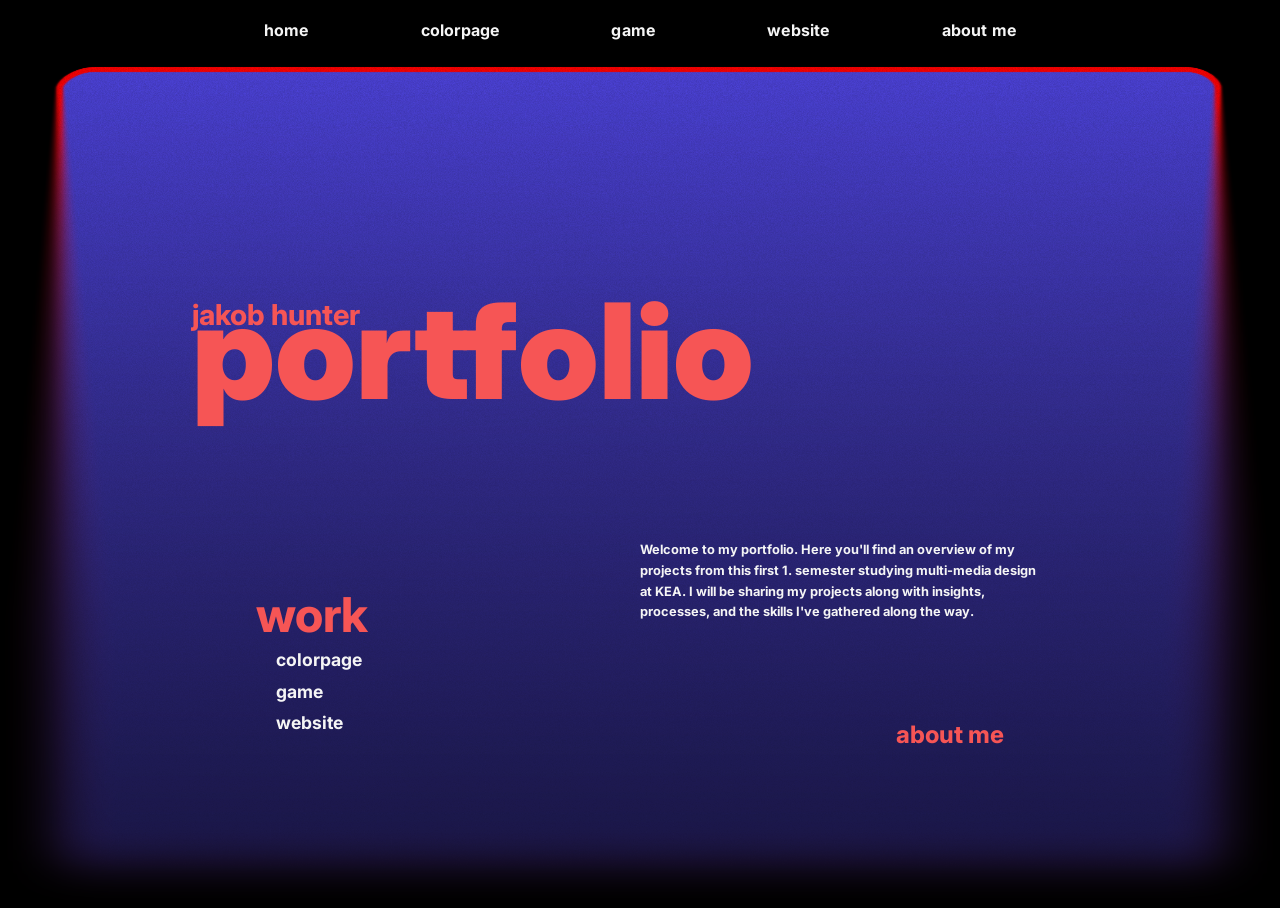
==== index.html @ 2b5abc12 "initial repo" ====
<!DOCTYPE html>
<html lang="en">

<head>
    <meta charset="UTF-8">
    <meta name="viewport" content="width=device-width, initial-scale=1.0">
    <title>Home</title>
    <link rel="stylesheet" href="main.css">
    <link rel="stylesheet" href="menu.css">
    <link rel="stylesheet" href="animation.css">
    <meta name="robots" content="noindex">
    <link rel="icon" href="images/favicon.ico" type="image/x-icon">


    <!-- FONTS -->
    <link rel="preconnect" href="https://fonts.googleapis.com">
    <link rel="preconnect" href="https://fonts.gstatic.com" crossorigin>
    <link
        href="https://fonts.googleapis.com/css2?family=Inter:ital,opsz,wght@0,14..32,100..900;1,14..32,100..900&family=Overpass:ital,wght@0,100..900;1,100..900&family=PT+Sans+Narrow:wght@400;700&display=swap"
        rel="stylesheet">

    <script src="menu.js"></script>
</head>

<body>
    <div class="spotlight"></div>
    <header class="menu-header">


        <nav class="menu-nav">
            <ul class="nav-links">
                <li><a href="index.html">home</a></li>
                <li><a href="colorpage.html">colorpage</a></li>
                <li><a href="game.html">game</a></li>
                <li><a href="website.html">website</a></li>
                <li><a href="about.html">about me</a></li>

                <!-- <li><a href="our_story.html">Our Story</a></li>
                <li><a href="inspiration.html">Inspiration</a></li>
                <li><a href="contact.html">Contact</a></li> -->
            </ul>

            <div class="burger">
                <div class="line"></div>
                <div class="line"></div>
                <div class="line"></div>
            </div>
        </nav>

    </header>

    <!-- <div class="pagewrap">

        <img src="assets/curve-left.svg" alt="Left Curve" class="side-border Border left">
        <img src="assets/curve-right.svg" alt="right Curve" class="side-border border right">
    </div> -->

    <img class="rect" src="images/Rectangle hq png.png" alt="">
    <img class="rect_desk front_rect" src="images/Rectangle desktop.png" alt="">



    <main>
        <h2 class="jakob text_glow">jakob hunter</h2>
        <h1 class="portfolio text_glow"> portfolio</h1>

        <div class="introtext">
            <p>
                Welcome to my portfolio. Here you'll find an overview of my projects from this first 1. semester
                studying multi-media design at KEA.
                I will be sharing my projects along with insights, processes, and the skills I've gathered along the
                way.
            </p>
        </div>


        <div class="overview">
            <h2 class="text_glow  overview_text"> work</h2>
            <div class="overviewnav">
                <h3><a class="glowPulse" href="colorpage.html">colorpage</a></h3>
                <h3><a class="glowPulse" href="game.html">game</a></h3>
                <h3><a class="glowPulse" href="website.html">website</a></h3>
            </div>
        </div>

        <h2> <a href="about.html" class="about text_glow"> about me </a>
        </h2>

    </main>


</body>

</html>
<script src="script.js"></script>
---- main.css ----
* {
  margin: 0;
  padding: 0;
  box-sizing: border-box;
}

img {
  width: 100%;
  height: auto;
  display: block;
}

/* FONTS */
@import url("https://fonts.googleapis.com/css2?family=Inter:ital,opsz,wght@0,14..32,100..900;1,14..32,100..900&family=Overpass:ital,wght@0,100..900;1,100..900&family=PT+Sans+Narrow:wght@400;700&display=swap");

/* -----MAIN COLOR PALETTE------ */

html {
  --red: #f65555;
  --backgroundcolor: #000000;
  --blue: #4d43db;
  --lightblue: #b9b4ff;
  --white: #f5f5f5;
}

/* ------ QUICK ADJUSTMENTS ------- */

.b_margin_10 {
  margin-bottom: 10px;
}

.b_margin_30 {
  margin-bottom: 30px;
}

/* ---------- ANIMATIONS --------- */

/* .text_glow:hover {
  color: #f65555; 
  text-shadow: 0 0px 0px #f65555, 0 0 0px #f65555, 0 0 0px #f65555, 0 0 0px #f65555;
  animation: SlowGlowPulse 2s ease-in ;
}

@keyframes SlowGlowPulse {
  0% {
    text-shadow: 0 0px 0px #f65555, 0 0 0px #f65555, 0 0 0px #f65555, 0 0 0px #f65555;
  }
  100% {
    text-shadow: 0 1px 5px #f65555, 0 0 6px #f65555, 0 0 7px #f65555, 0 0 10px #f65555;
  }
} */

.text_glow {
  color: var(--red);
  text-shadow: 0 0 0px transparent;
  transition: text-shadow 1.3s ease-in-out;
}

.text_glow:hover {
  text-shadow: 0 1px 5px #f65555, 0 0 6px #f65555, 0 0 7px #f65555, 0 0 10px #f65555;
}

/* STYLE */

body {
  background-color: var(--backgroundcolor);
}

h1 {
  position: absolute;
  font-family: "inter";
  font-weight: 900;
  color: var(--red);
  font-size: 500%;
  top: 30%;
  left: 15%;
}

h2 {
  font-family: "inter";
  font-weight: 750;
  color: var(--red);
  font-size: 200%;
}

h3 {
  font-family: "inter";
  font-weight: 700;
  color: var(--white);
  font-size: 90%;
}

p {
  font-family: "inter";
  font-weight: 700;
  color: var(--white);
  font-size: 70%;
}

.jakob {
  position: absolute;
  top: 30%;
  left: 15%;
  font-size: 130%;
  z-index: 2;
}

.introtext {
  position: absolute;
  top: 50%;
  left: 35%;
  width: 50%;
  font-size: 90%;
}

.overview {
  position: absolute;
  top: 65%;
  left: 20%;
  width: auto;
}

.overviewnav a {
  text-align: left;
  font-size: 90%;
  padding-left: 20px;
  line-height: 180%;
  text-decoration: none;
  color: var(--white);
  font-weight: 700;
}

.about {
  position: absolute;
  color: var(--red);
  left: 55%;
  top: 80%;
  font-size: 1.5rem;
  text-decoration: none;
}

.rect {
  position: absolute;
  top: 2%;
  z-index: -10;
}

.tematext {
  position: absolute;
  top: 9%;
  left: 13%;
  color: rgba(255, 255, 255, 0.551);
}

.colorpage {
  top: 18%;
  left: 13%;
  font-size: 420%;
}

.colorpage_grid {
  position: absolute;
  display: grid;
  grid-template-columns: 1fr;
  place-items: center;
  top: 30%;
  gap: 10px;
  padding-inline: 14%;
}

.gamepage_grid {
  position: absolute;
  display: grid;
  grid-template-columns: 1fr;
  place-items: center;
  top: 30%;
  gap: 10px;
}

.image,
.cursorvideo {
  border: solid 2px var(--lightblue);
  border-radius: 10px;
  transition: box-shadow 0.3s ease;
}

.image:hover,
.cursorvideo:hover {
  box-shadow: 0 0 100px #5fabd450, 0 0 0px #00ffff, 0 0 0px #000000;
}

.colorpagetext {
  padding-inline: 3%;
}

.colorpagetext2 {
  padding-right: 3%;
  padding-left: 10%;
  margin-bottom: 3%;
}

.colorsubhead {
  font-size: 100%;
  padding: 0%;
  text-align: left;
}

.javascripttext {
  padding-left: 7%;
  margin-top: 1%;
  margin-bottom: 1%;
}

.p5text {
  padding-left: 7%;
  margin-top: 5%;
  margin-bottom: 1%;
}

.cta_button {
  border: solid 2px var(--red);
  border-radius: 3px;
  background-color: transparent;
  color: var(--red);
  font-family: inter;
  width: 7.2rem;
  height: 2.7rem;
  font-weight: 700;
  display: inline-flex;
  justify-content: center;
  align-items: center;
  text-align: center;
  text-decoration: none;
}

.grid_div {
  place-content: center;
  place-items: center;
}

.cursorvideo {
  max-width: 100%;
}

.rect_desk {
  display: none;
}

.about_rect {
  position: absolute;
  object-position: top;
  margin-top: 3%;
  height: 150vh;
}

.front_rect {
  position: absolute;
  object-position: top;
  margin-top: 2%;
  height: 98vh;
}

/* ------------ FOOTER ------------ */

.site-footer {
  margin-top: auto;
  position: relative;
  padding-top: 3rem;
  padding-bottom: 1rem;
  font-family: "Inter";
  font-size: 0.9rem;
  text-align: center;
}

.site-footer p {
  color: rgba(255, 255, 255, 0.425);
}

/* --------DESKTOP-------------
---------------------------------
---------------------------------- */

@media (min-width: 768px) {
  .rect {
    display: none;
  }

  .rect_desk {
    display: block;
  }

  .colorpage {
    font-size: 6rem;
  }

  .colorsubhead {
    font-size: 2rem;
  }

  a {
    text-decoration: none;
  }

  p {
    font-size: 1rem;
    line-height: 1.3rem;
    font-weight: 430;
  }
  .javascripttext {
    font-size: 2.2rem;
  }

  .tematext {
    left: 8%;
    top: 11%;
  }

  .jakob {
    top: 33%;
    font-size: 1.8rem;
  }

  .overview_text {
    font-size: 3rem;
  }

  .overviewnav a {
    font-size: 1.1rem;
  }

  .portfolio {
    font-size: 8.3rem;
  }

  .about {
    left: 70%;
    color: var(--red);
  }

  .introtext {
    width: 25rem;
    left: 50%;
    top: 60%;
  }
  .introtext p {
    font-size: 0.8rem;
    font-weight: 700;
    word-wrap: break-word; /* ensures long words break if needed */
  }
  .overview {
    top: 65%;
  }

  .colorpage_grid {
    margin-top: 40px;
  }

  .image {
    margin-block: 10px;
  }
  .d_grid_1-1 {
    display: grid;
    grid-template-columns: 1fr 1fr;
    justify-items: center;
    align-items: center;
    margin-block: 3rem;
  }
}
---- menu.css ----
/* Desktop menu */
.nav-links {
  display: flex;
  gap: 0rem;
}

.menu-nav {
  position: absolute; /* or use fixed if you want it always visible on scroll */
  top: 0px;
  left: 0;
  width: 100%;
  display: flex;
  justify-content: space-between; /* or center / flex-end */
  padding: 0rem 0rem;
  z-index: 100;
}

.menu-nav ul {
  display: flex;
  gap: 2rem;
  list-style: none;
  padding: 0;
  margin: 0;
}

.nav-links a {
  display: inline-block;
  padding: 0rem 0rem;
  color: var(--white);
  text-decoration: none;
  font-family: inter;
  font-weight: 700;
  letter-spacing: 0.2px;
  transition: background-color 0.3s ease;
}

.nav-links a:hover,
.glowPulse:hover {
  color: var(--white); /* or something vibrant like #98E448 */
  text-shadow: 0 1px 10px var(--lightblue), 0 0 30px var(--lightblue), 0 0 70px var(--lightblue), 0 0 90px var(--lightblue);
  animation: glowPulse 0.8s infinite alternate;
}

@keyframes glowPulse {
  0% {
    text-shadow: 0 1px 10px var(--lightblue), 0 0 30px var(--lightblue), 0 0 70px var(--lightblue), 0 0 90px var(--lightblue);
  }
  100% {
    text-shadow: 0 0 2px var(--lightblue), 0 0 1px var(--lightblue), 0 0 40px var(--lightblue), 0 0 90px var(--red);
  }
}

.logotext {
  font-size: 3.3rem;
}

.logolink {
  text-decoration: none;
}

/* Burger icon hidden by default */

.burger {
  display: none;
  flex-direction: column;
  gap: 10px;
  cursor: pointer;
}

.burger .line {
  width: 35px;
  height: 3px;
  background: var(--red);
  border-radius: 2px;
  box-shadow: 0 0 3px rgba(255, 255, 0, 0.71);
}

@media (max-width: 768px) {
  .nav-links {
    display: none;
    position: absolute;
    top: 80px; /* or whatever height fits below your header */
    right: 20px;
    width: 200px; /* control width */
    background: linear-gradient(-40deg, #2b2393, var(--blue));
    border: solid 3px;
    border-radius: 1px;
    border-image: linear-gradient(0deg, #857df0, var(--lightblue)) 1;
    padding: 1rem;
    flex-direction: column;
    gap: 1rem;
    z-index: 10;
  }

  .nav-links a {
    color: var(--white);
    text-decoration: none;
    cursor: pointer;
    font-family: Inter;
    font-size: 130%;
    font-weight: 600;
    background-color: transparent;
  }

  .nav-links.active {
    display: flex;
  }

  .menu-nav ul {
    display: none;
    gap: 1.5rem;
    list-style: none;
    padding: 1rem;
    margin: 0;
  }

  .burger {
    display: flex;
    flex-direction: column;
    gap: 8px;
    position: absolute;
    top: 20px;
    right: 20px;
    cursor: pointer;
    z-index: 999;
  }

  .logotext {
    font-size: 2rem;
    z-index: 3;
  }
}

@media (min-width: 768px) {
  .menu-nav {
    display: flex;
    justify-content: center;
    align-items: center;
    top: 20px;
    left: 0;
    width: 100%;
  }

  .menu-nav ul {
    display: flex;
    gap: 7rem;
    list-style: none;
    padding: 0;
    margin: 0;
  }

  .burger {
    display: none; /* hide burger on desktop */
  }
}
---- animation.css ----
.spotlight {
  position: fixed;
  top: 0;
  left: 0;
  width: 100vw;
  height: 100vh;
  pointer-events: none;
  background: radial-gradient(circle 100px at 50% 50%, white 0%, rgba(0, 0, 0, 0) 0%);
  mix-blend-mode: screen;
  z-index: -0;
}
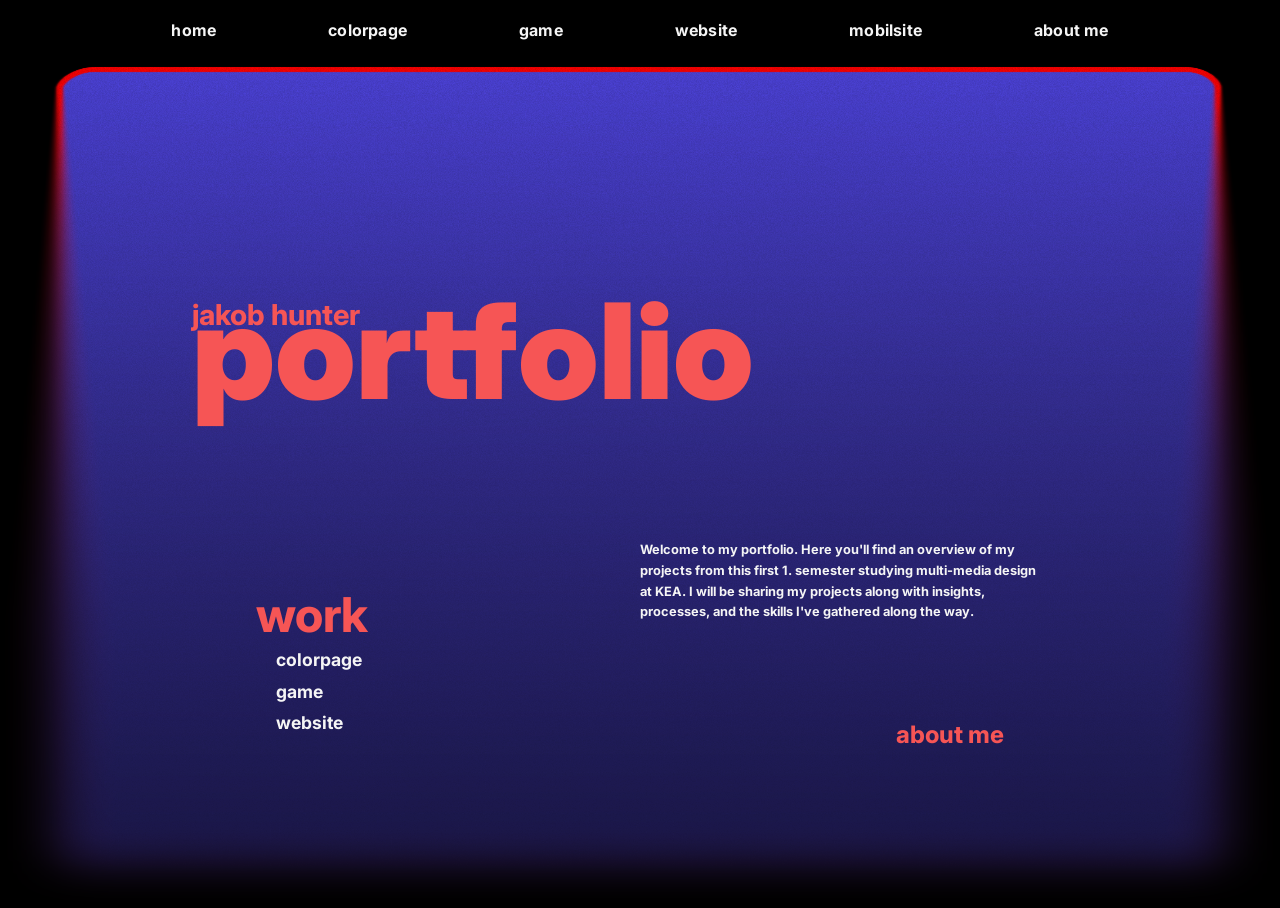
==== commit 9090ce68: "justering og clean ups" ====
--- a/index.html
+++ b/index.html
@@ -33,11 +33,8 @@
                 <li><a href="colorpage.html">colorpage</a></li>
                 <li><a href="game.html">game</a></li>
                 <li><a href="website.html">website</a></li>
+                <li><a href="mobilsite.html">mobilsite</a></li>
                 <li><a href="about.html">about me</a></li>
-
-                <!-- <li><a href="our_story.html">Our Story</a></li>
-                <li><a href="inspiration.html">Inspiration</a></li>
-                <li><a href="contact.html">Contact</a></li> -->
             </ul>
 
             <div class="burger">
@@ -49,11 +46,6 @@
 
     </header>
 
-    <!-- <div class="pagewrap">
-
-        <img src="assets/curve-left.svg" alt="Left Curve" class="side-border Border left">
-        <img src="assets/curve-right.svg" alt="right Curve" class="side-border border right">
-    </div> -->
 
     <img class="rect" src="images/Rectangle hq png.png" alt="">
     <img class="rect_desk front_rect" src="images/Rectangle desktop.png" alt="">
--- a/menu.css
+++ b/menu.css
@@ -5,12 +5,12 @@
 }
 
 .menu-nav {
-  position: absolute; /* or use fixed if you want it always visible on scroll */
+  position: absolute;
   top: 0px;
   left: 0;
   width: 100%;
   display: flex;
-  justify-content: space-between; /* or center / flex-end */
+  justify-content: space-between;
   padding: 0rem 0rem;
   z-index: 100;
 }
@@ -36,7 +36,7 @@
 
 .nav-links a:hover,
 .glowPulse:hover {
-  color: var(--white); /* or something vibrant like #98E448 */
+  color: var(--white);
   text-shadow: 0 1px 10px var(--lightblue), 0 0 30px var(--lightblue), 0 0 70px var(--lightblue), 0 0 90px var(--lightblue);
   animation: glowPulse 0.8s infinite alternate;
 }
@@ -58,8 +58,6 @@
   text-decoration: none;
 }
 
-/* Burger icon hidden by default */
-
 .burger {
   display: none;
   flex-direction: column;
@@ -79,9 +77,9 @@
   .nav-links {
     display: none;
     position: absolute;
-    top: 80px; /* or whatever height fits below your header */
+    top: 80px;
     right: 20px;
-    width: 200px; /* control width */
+    width: 200px;
     background: linear-gradient(-40deg, #2b2393, var(--blue));
     border: solid 3px;
     border-radius: 1px;
@@ -150,6 +148,6 @@
   }
 
   .burger {
-    display: none; /* hide burger on desktop */
+    display: none;
   }
 }
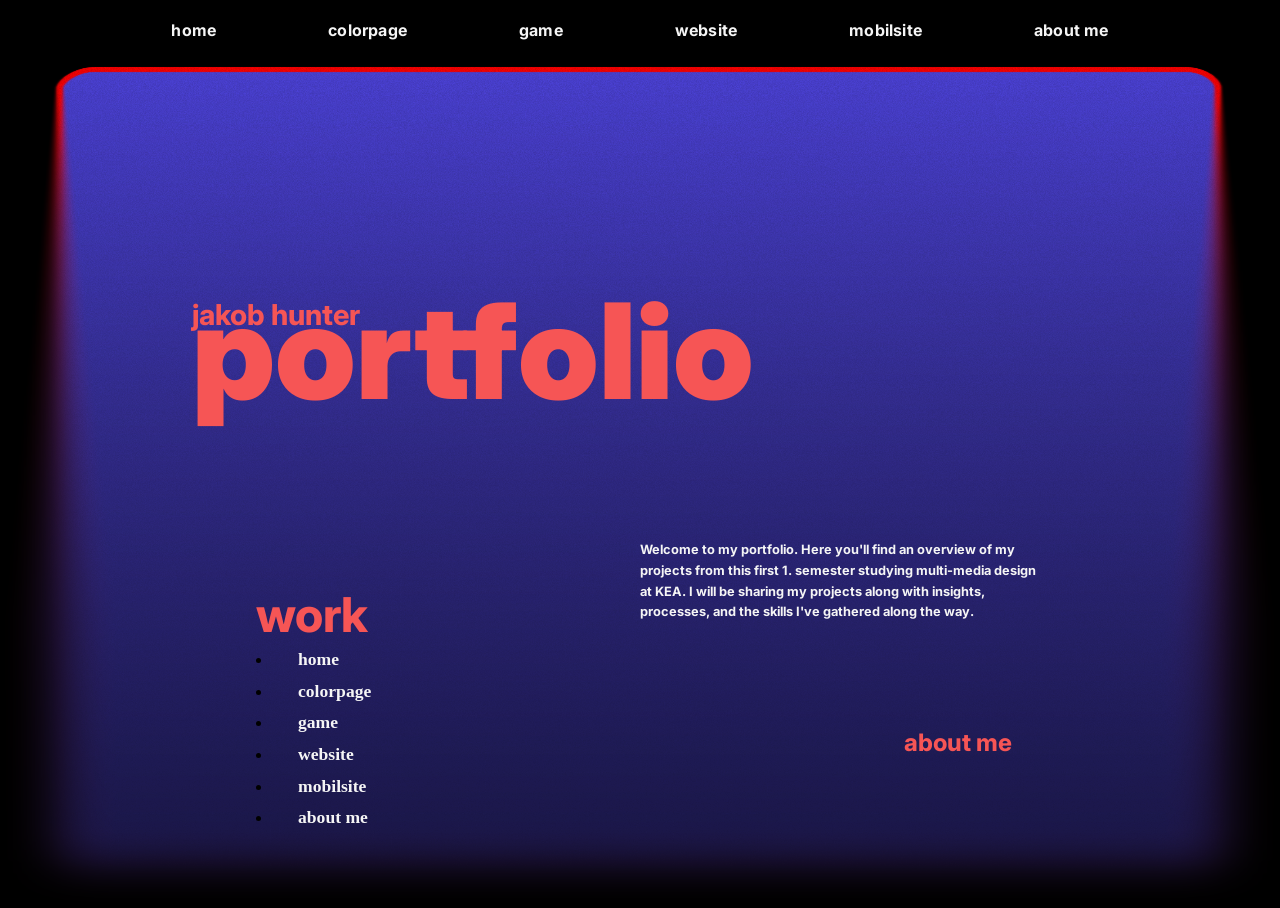
==== commit a067f1c5: "updates, 404 page, p5.js added, bug fixes m.m" ====
--- a/index.html
+++ b/index.html
@@ -69,9 +69,12 @@
         <div class="overview">
             <h2 class="text_glow  overview_text"> work</h2>
             <div class="overviewnav">
-                <h3><a class="glowPulse" href="colorpage.html">colorpage</a></h3>
-                <h3><a class="glowPulse" href="game.html">game</a></h3>
-                <h3><a class="glowPulse" href="website.html">website</a></h3>
+                <li><a href="index.html">home</a></li>
+                <li><a href="colorpage.html">colorpage</a></li>
+                <li><a href="game.html">game</a></li>
+                <li><a href="website.html">website</a></li>
+                <li><a href="mobilsite.html">mobilsite</a></li>
+                <li><a href="about.html">about me</a></li>
             </div>
         </div>
 
--- a/main.css
+++ b/main.css
@@ -35,21 +35,6 @@
 
 /* ---------- ANIMATIONS --------- */
 
-/* .text_glow:hover {
-  color: #f65555; 
-  text-shadow: 0 0px 0px #f65555, 0 0 0px #f65555, 0 0 0px #f65555, 0 0 0px #f65555;
-  animation: SlowGlowPulse 2s ease-in ;
-}
-
-@keyframes SlowGlowPulse {
-  0% {
-    text-shadow: 0 0px 0px #f65555, 0 0 0px #f65555, 0 0 0px #f65555, 0 0 0px #f65555;
-  }
-  100% {
-    text-shadow: 0 1px 5px #f65555, 0 0 6px #f65555, 0 0 7px #f65555, 0 0 10px #f65555;
-  }
-} */
-
 .text_glow {
   color: var(--red);
   text-shadow: 0 0 0px transparent;
@@ -92,25 +77,34 @@
 
 p {
   font-family: "inter";
-  font-weight: 700;
+  font-weight: 600;
   color: var(--white);
-  font-size: 70%;
+  font-size: 0.95rem;
+  line-height: 1.15rem;
 }
 
 .jakob {
   position: absolute;
-  top: 30%;
+  top: 29%;
   left: 15%;
   font-size: 130%;
   z-index: 2;
 }
 
+.portfolio {
+  font-size: 410%;
+}
+
 .introtext {
   position: absolute;
-  top: 50%;
-  left: 35%;
+  top: 41%;
+  left: 37%;
   width: 50%;
-  font-size: 90%;
+  font-size: 70%;
+}
+
+.introtext p {
+  font-size: 0.75rem;
 }
 
 .overview {
@@ -137,6 +131,9 @@
   top: 80%;
   font-size: 1.5rem;
   text-decoration: none;
+  /* border: solid 2px var(--white); */
+  padding: 0.5rem;
+  border-radius: 4px;
 }
 
 .rect {
@@ -155,7 +152,11 @@
 .colorpage {
   top: 18%;
   left: 13%;
-  font-size: 420%;
+  font-size: 400%;
+}
+
+.colorpage_firsttext {
+  font-size: 310%;
 }
 
 .colorpage_grid {
@@ -164,8 +165,12 @@
   grid-template-columns: 1fr;
   place-items: center;
   top: 30%;
-  gap: 10px;
+  gap: 15px;
   padding-inline: 14%;
+}
+
+.first_image {
+  margin-bottom: 0.7rem;
 }
 
 .gamepage_grid {
@@ -231,6 +236,12 @@
   align-items: center;
   text-align: center;
   text-decoration: none;
+  transition: box-shadow, text-shadow 0.2s ease;
+}
+
+.cta_button:hover {
+  text-shadow: 0 0 9px #f65555, 0 0 8px #f65555, 0 0 0px #000000;
+  box-shadow: 0 0 5px #f65555, 0 0 2px #f7ffff, 0 0 0px #000000;
 }
 
 .grid_div {
@@ -250,7 +261,7 @@
   position: absolute;
   object-position: top;
   margin-top: 3%;
-  height: 150vh;
+  height: 100vh;
 }
 
 .front_rect {
@@ -345,7 +356,7 @@
   .introtext p {
     font-size: 0.8rem;
     font-weight: 700;
-    word-wrap: break-word; /* ensures long words break if needed */
+    word-wrap: break-word;
   }
   .overview {
     top: 65%;
--- a/animation.css
+++ b/animation.css
@@ -9,3 +9,9 @@
   mix-blend-mode: screen;
   z-index: -0;
 }
+
+@media (max-width: 768px) {
+  #sketch-container {
+    display: none;
+  }
+}
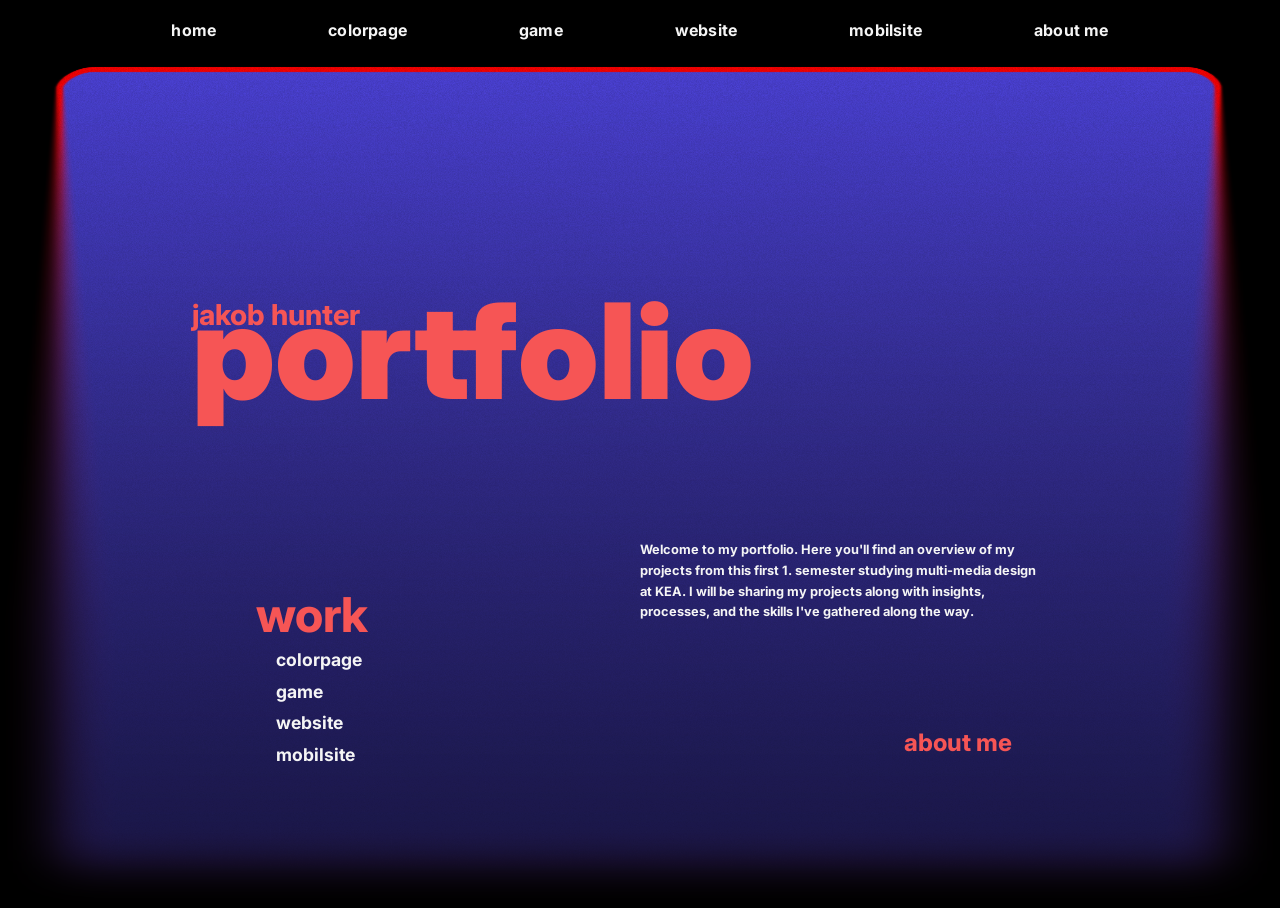
==== commit 10ca492e: "final edits and adjustments done" ====
--- a/index.html
+++ b/index.html
@@ -69,12 +69,10 @@
         <div class="overview">
             <h2 class="text_glow  overview_text"> work</h2>
             <div class="overviewnav">
-                <li><a href="index.html">home</a></li>
-                <li><a href="colorpage.html">colorpage</a></li>
-                <li><a href="game.html">game</a></li>
-                <li><a href="website.html">website</a></li>
-                <li><a href="mobilsite.html">mobilsite</a></li>
-                <li><a href="about.html">about me</a></li>
+                <h3><a class="glowPulse" href="colorpage.html">colorpage</a></h3>
+                <h3><a class="glowPulse" href="game.html">game</a></h3>
+                <h3><a class="glowPulse" href="website.html">website</a></h3>
+                <h3><a class="glowPulse" href="mobilsite.html">mobilsite</a></h3>
             </div>
         </div>
 
--- a/main.css
+++ b/main.css
@@ -156,7 +156,7 @@
 }
 
 .colorpage_firsttext {
-  font-size: 310%;
+  font-size: 300%;
 }
 
 .colorpage_grid {
@@ -199,9 +199,8 @@
 }
 
 .colorpagetext2 {
-  padding-right: 3%;
-  padding-left: 10%;
   margin-bottom: 3%;
+  padding-inline: 3%;
 }
 
 .colorsubhead {
@@ -260,7 +259,7 @@
 .about_rect {
   position: absolute;
   object-position: top;
-  margin-top: 3%;
+  margin-top: 6%;
   height: 100vh;
 }
 
